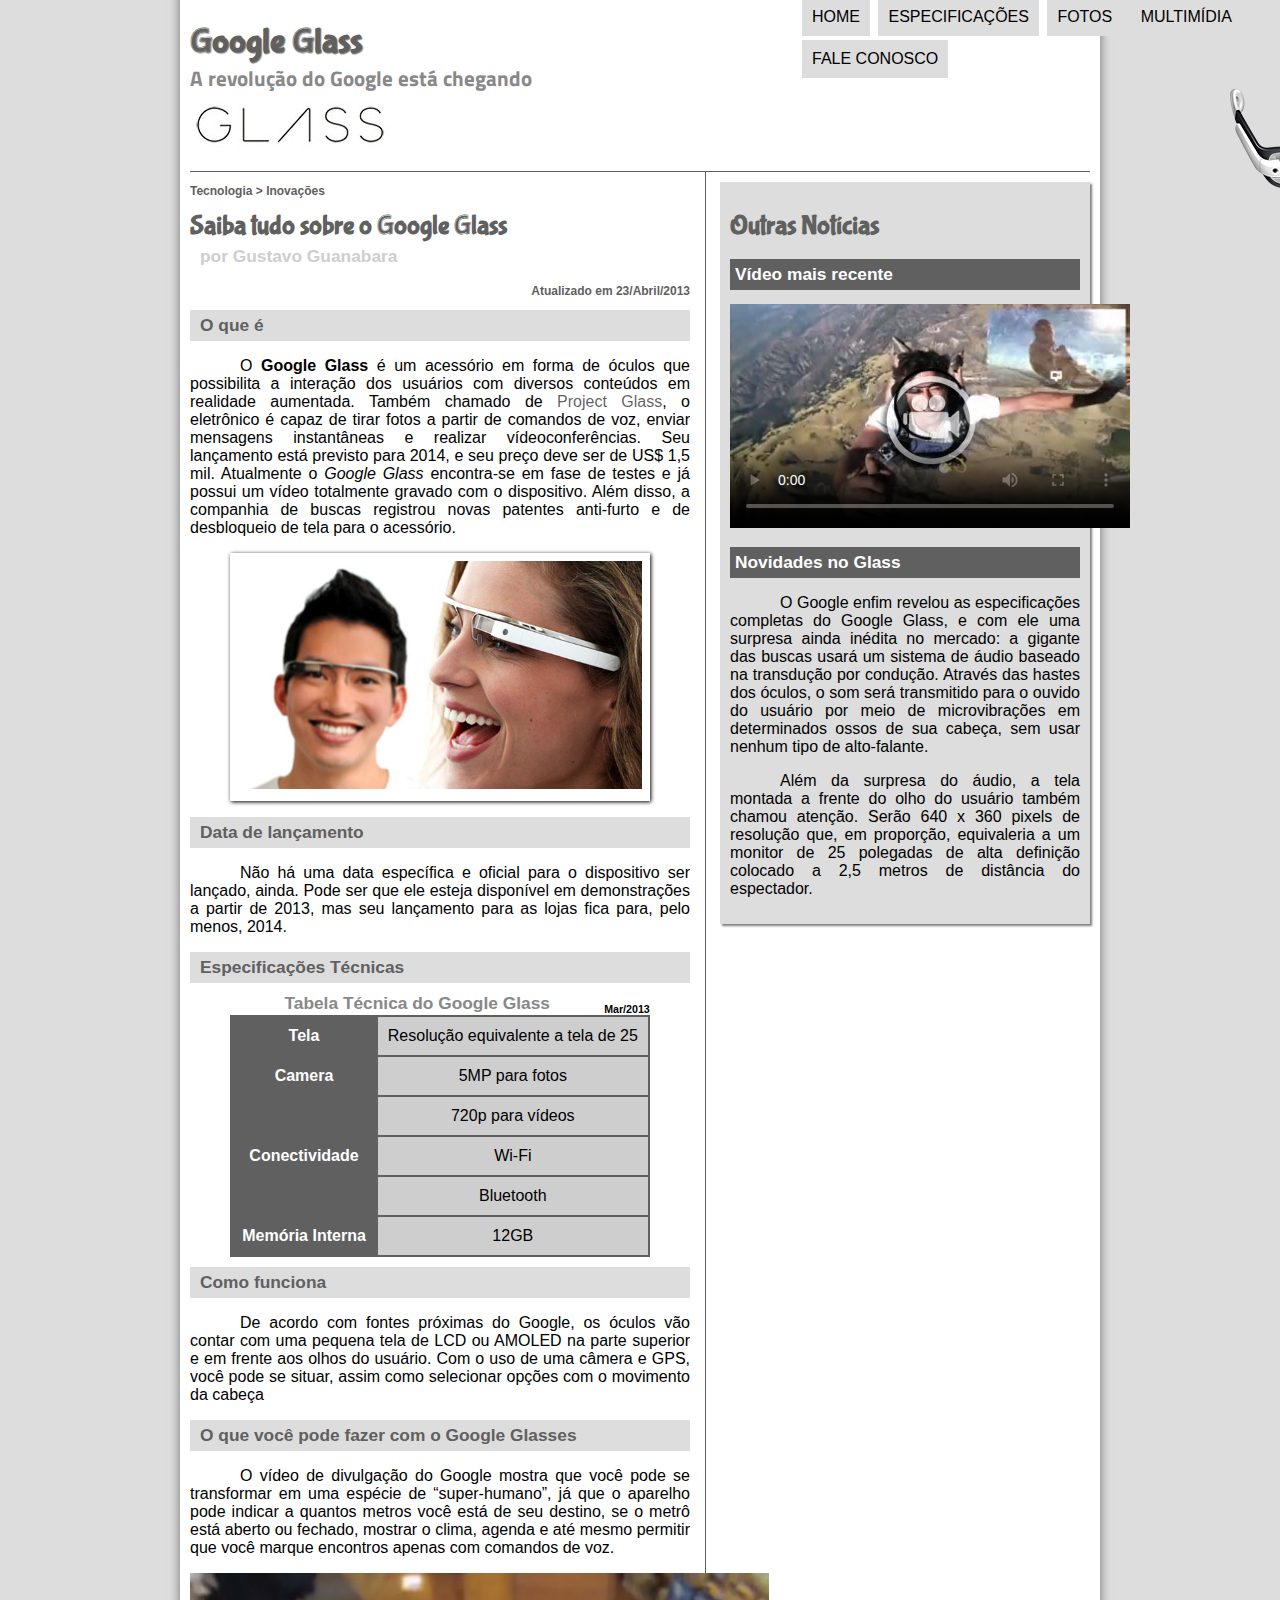
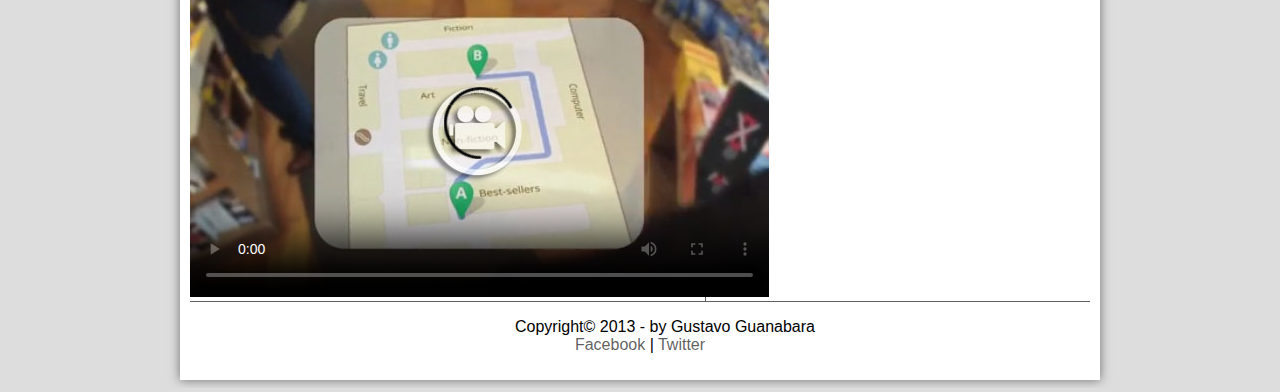
==== projeto-glass-html5/index.html @ 700832e9 "Troquei as pastas k" ====
<!DOCTYPE HTML>
<html lang="pt-br">
    
<head>
    <meta charset="utf-8">
    <title>Tudo sobre Google Glass</title>
    <link rel="stylesheet" type="text/css" href="_css/estilo.css"/>
</head>
<script language="javascript" src="_javascript/funcoes.js"></script>
<body>

<div id="interface">

    <header id="cabecalho">

    <hgroup>
        <h1>Google Glass</h1>
        <h2>A revolução do Google está chegando</h2>
    </hgroup>

    <img id="icone" src="_imagens/glass-oculos-preto-peq.png">

    <nav id="menu">
        <h1>Menu Principal</h1>
        <ul type>
            <li onmouseover="mudaFoto('_imagens/home.png')" onmouseout="semMouse()"><a href="index.html">Home</a></li>
            <li onmouseover="mudaFoto('_imagens/especificacoes.png')" onmouseout="semMouse()"><a href="specs.html">Especificações</a></li>
            <li onmouseover="mudaFoto('_imagens/fotos.png')" onmouseout="semMouse()"><a href="fotos.html">Fotos</a></li>
            <li onmouseover="mudaFoto('_imagens/multimidia.png')" onmouseout="semMouse()"><a href="multimidia.html">Multimídia</a></li>
            <li onmouseover="mudaFoto('_imagens/contato.png')" onmouseout="semMouse()"><a href="fale-conosco.html">Fale conosco</a></li> 
        </ul>
    </nav>

    </header>

    <section id="corpo">

        <article id="noticia-principal">
            <header id="cabecalho-artigo">
                <hgroup>
                <h3>Tecnologia > Inovações</h3>
                <h1>Saiba tudo sobre o Google Glass</h1>
                <h2>por Gustavo Guanabara</h2>
                <h3 class="direita">Atualizado em 23/Abril/2013</h3>
                </hgroup>
            </header>
            <h2 style="text-align: left">O que é</h2>
            <p>O <b>Google Glass</b> é um acessório em forma de óculos que possibilita a interação dos usuários com diversos conteúdos em realidade aumentada. Também chamado de <a href="https://www.google.com/glass/start/" target="_blank">Project Glass</a>, o eletrônico é capaz de tirar fotos a partir de comandos de voz, enviar mensagens instantâneas e realizar vídeoconferências. Seu lançamento está previsto para 2014, e seu preço deve ser de US$ 1,5 mil. Atualmente o <em>Google Glass</em> encontra-se em fase de testes e já possui um vídeo totalmente gravado com o dispositivo. Além disso, a companhia de buscas registrou novas patentes anti-furto e de desbloqueio de tela para o acessório.</p>

        <figure class="foto-legenda">
            <img src="_imagens/glass-quadro-homem-mulher.jpg">
            <figcaption>
                <h3>Google Glass</h3>
                <p>Uma nova maneira de ver o mundo</p>
            </figcaption>
        </figure>

        <h2>Data de lançamento</h2>
        <p>Não há uma data específica e oficial para o dispositivo ser lançado, ainda. Pode ser que ele esteja disponível em demonstrações a partir de 2013, mas seu lançamento para as lojas fica para, pelo menos, 2014.</p>

        <h2>Especificações Técnicas</h2>
        <table id="tabelaspec">
            <caption>Tabela Técnica do Google Glass <span>Mar/2013</span></caption>

            <tr><td class="ce">Tela</td><td class="cd">Resolução equivalente a tela de 25</td></tr>
            <tr><td rowspan="2" class="ce">Camera</td><td class="cd">5MP para fotos</td></tr>
            <tr><td class="cd">720p para vídeos</td></tr>
            <tr><td rowspan="2" class="ce">Conectividade</td><td class="cd">Wi-Fi</td></tr>
            <tr><td class="cd">Bluetooth</td></tr>
            <tr><td class="ce">Memória Interna</td><td class="cd">12GB</td></tr>
        </table>
        <h2>Como funciona</h2>
        <p>De acordo com fontes próximas do Google, os óculos vão contar com uma pequena tela de LCD ou AMOLED na parte superior e em frente aos olhos do usuário. Com o uso de uma câmera e GPS, você pode se situar, assim como selecionar opções com o movimento da cabeça</p>

        <h2>O que você pode fazer com o Google Glasses</h2>
        <p>O vídeo de divulgação do Google mostra que você pode se transformar em uma espécie de “super-<wbr/>humano”, já que o aparelho pode indicar a quantos metros você está de seu destino, se o metrô está aberto ou fechado, mostrar o clima, agenda e até mesmo permitir que você marque encontros apenas com comandos de voz.</p>

        <video id="front-vid1" controls="controls" poster="_imagens/video-mini01.jpg">
            <source src="_media/one-day.mp4" type="video/mp4">
        </video>
            
        </article>
    </section>
    <aside id=lateral>
        <h1>Outras Notícias</h1>
        <h2>Vídeo mais recente</h2>

        <video id="front-vid2" controls="controls" poster="_imagens/video-mini02.jpg">
            <source src="_media/how-it-feels.mp4" type="video/mp4">
        </video>

        <h2>Novidades no Glass</h2>
        <p>O Google enfim revelou as especificações completas do Google Glass, e com ele uma surpresa ainda inédita no mercado: a gigante das buscas usará um sistema de áudio baseado na transdução por condução. Através das hastes dos óculos, o som será transmitido para o ouvido do usuário por meio de microvibrações em determinados ossos de sua cabeça, sem usar nenhum tipo de alto-falante.</p>

        <p>Além da surpresa do áudio, a tela montada a frente do olho do usuário também chamou atenção. Serão 640 x 360 pixels de resolução que, em proporção, equivaleria a um monitor de 25 polegadas de alta definição colocado a 2,5 metros de distância do espectador.</p>
    </aside>
    <footer id="rodape">
        <p>Copyright&copy; 2013 - by Gustavo Guanabara<br/>
        <a href="https://facebook.com/cursosemvideo" target=blank>Facebook</a> | <a href="https://twitter.com/cursosemvideo" target=blank>Twitter</a></p>
    </footer>

</div>

</body>

</html>
---- projeto-glass-html5/_css/estilo.css ----
@charset "utf-8";
@import url('https://fonts.googleapis.com/css2?family=Titillium+Web&display=swap');
@font-face {
    font-family: 'FonteLogo';
    src: url(../_fonts/bubblegum-sans-regular.otf);
}
body {
    font-family: arial, sans-serif;
    background-color: #dddddd;
    color: rgba(0, 0, 0, 1);
}

div#interface {
    width: 900px;
    background-color: #ffffff;
    margin: -20px auto 0px auto;
    box-shadow: 0px 0px 10px rgba(0, 0, 0, 0.5);
    padding: 10px;
}

header#cabecalho img#icone {
    position: absolute;
    left: 1230px;
    top: 70px;
}

header#cabecalho {
    border-bottom: 1px #606060 solid;
    height: 150px;
    background: url("../_imagens/glass-logo-peq.jpg") no-repeat 0px 80px;
}

header#cabecalho h1{
    font-family: 'FonteLogo', sans-serif;
    font-size: 26pt;
    color: #606060;
    text-shadow: 1px 1px 1px rgba(0, 0, 0, 0.5);
    padding: 0px;
    margin-bottom: 0px;
}

header#cabecalho h2{
    font-family: 'Titillium Web', sans-serif;
    color: #888888;
    font-size: 16pt;
    padding: 0px;
    margin-top: 0px;
}

p {
    text-align: justify;
    text-indent: 50px;
}

a {
    color: #000000a4;
    text-decoration: none;
}

a:hover {
    text-decoration: underline;
}

/* Formatação de imagens com legendas*/

figure.foto-legenda {
    position: relative;
    border: 8px solid white;
    box-shadow: 1px 1px 4px black;
}

figure.foto-legenda img{
    width: 100%;
    height: 100%
}

figure.foto-legenda figcaption {
    opacity: 0;
    position: absolute;
    top: 0px;
    background-color: rgba(0, 0, 0, 0.4);
    color: white;
    width: 100%;
    height: 100%;
    padding: 10px;
    box-sizing: border-box;
    transition: 1s;
}

figure.foto-legenda:hover figcaption{
    opacity: 1;
}

/*Formatação do menu*/

nav#menu {
    display: block;
}

nav#menu ul{
    list-style: none;
    text-transform: uppercase;
    position: absolute;
    top: -20px;
    left: 760px;
}

nav#menu li{
    display: inline-block;
    background-color: #dddddd;
    padding: 10px;
    margin: 2px;
    transition: background-color 1s;
}

nav#menu li:hover {
    background-color: #606060;
}

nav#menu h1{
    display: none;
}

nav#menu a {
    color: #000000;
    text-decoration: none;
}

nav#menu a:hover{
    color: #ffffff;
    text-decoration: underline;
}

section#corpo {
    display: block;
    width: 500px;
    float: left;
    border-right: 1px solid #606060;
    padding-right: 15px;
}

article#noticia-principal h2 {
    font-size: 13pt;
    color: #606060;
    background-color: #dddddd;
    padding: 5px 0px 5px 10px;
    margin: 10px 0px 10px 0px;
}

header#cabecalho-artigo h1 {
    font-family: 'FonteLogo', 'sans-serif';
    font-size: 20pt;
    color: #606060;
    margin-bottom: 0px;
    margin-top: 0px;
}

.direita {
    text-align: right;
}

header#cabecalho-artigo h2 {
    font-size: 13pt;
    color: #cecece;
    background-color: #ffffff;
    margin: 0px;
}

header#cabecalho-artigo h3 {
    font-size: 12px;
    color: #606060;
}

table#tabelaspec {
    border: 1px solid #606060;
    border-spacing: 0px;
    margin-left: auto;
    margin-right: auto;
}

table#tabelaspec td {
    border: 1px solid #606060;
    padding: 10px;
    text-align: center;
    vertical-align: middle;
}

table#tabelaspec td.ce {
    color: #ffffff; 
    background-color: #606060;
    vertical-align: top;
    font-weight: bold;
}

table#tabelaspec td.cd {
    background-color: #cecece;
}

table#tabelaspec caption{
    color: #888888;
    font-size: 13pt;
    font-weight: bolder;
}

table#tabelaspec caption span {
    display: block;
    float: right;
    color: #000000;
    font-size: 8pt;
    margin-top: 10px;
}

aside#lateral {
    display: block;
    width: 350px;
    float: right;
    background-color: #dddddd;
    padding: 10px;
    margin-top: 10px;
    box-shadow: 2px 2px 2px rgba(0, 0, 0, 0.5);
}

aside#lateral h1 {
    font-family: 'FonteLogo', sans-serif;
    font-size: 20pt;
    color: #606060;
}

aside#lateral h2 {
    background-color: #606060;
    font-size: 13pt;
    color: #ffffff;
    padding: 5px;
}

footer#rodape {
    clear: both;
    border-top: 1px solid #606060;
}

footer#rodape p {
    text-align: center;
}
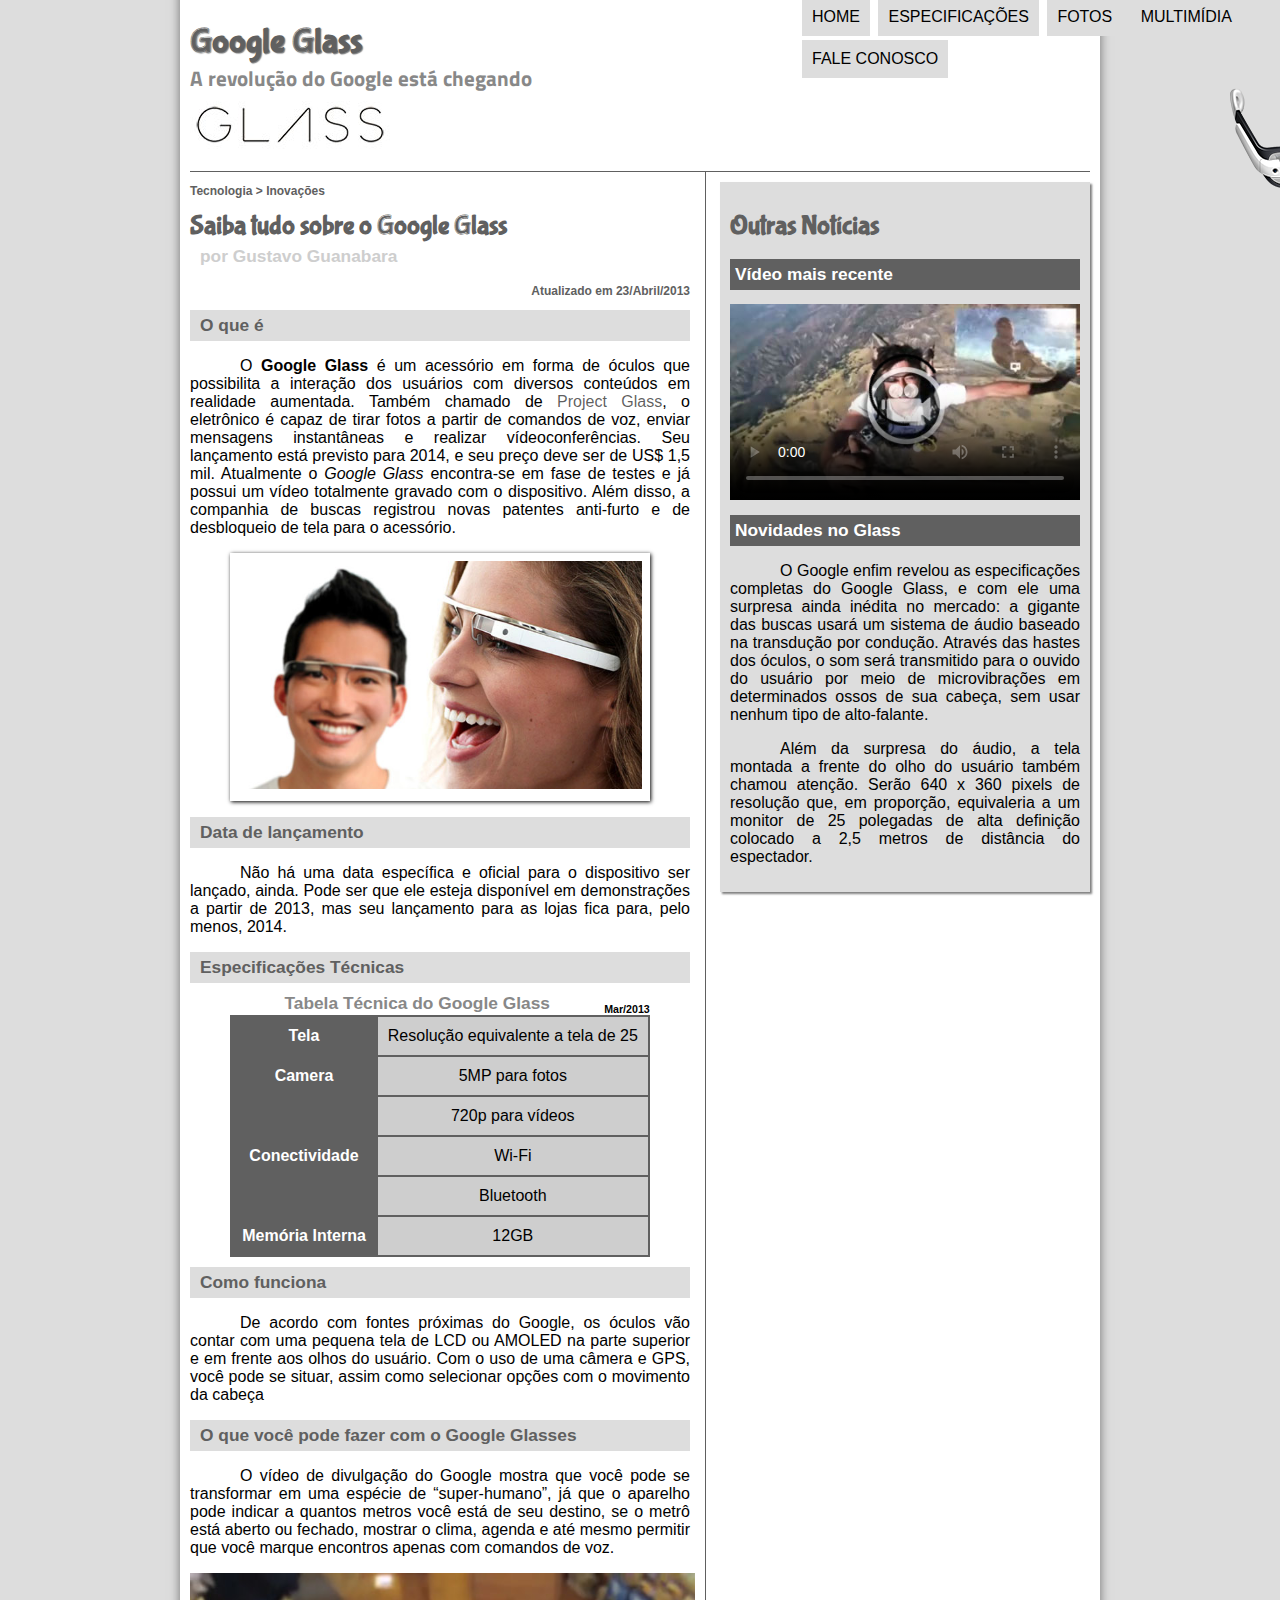
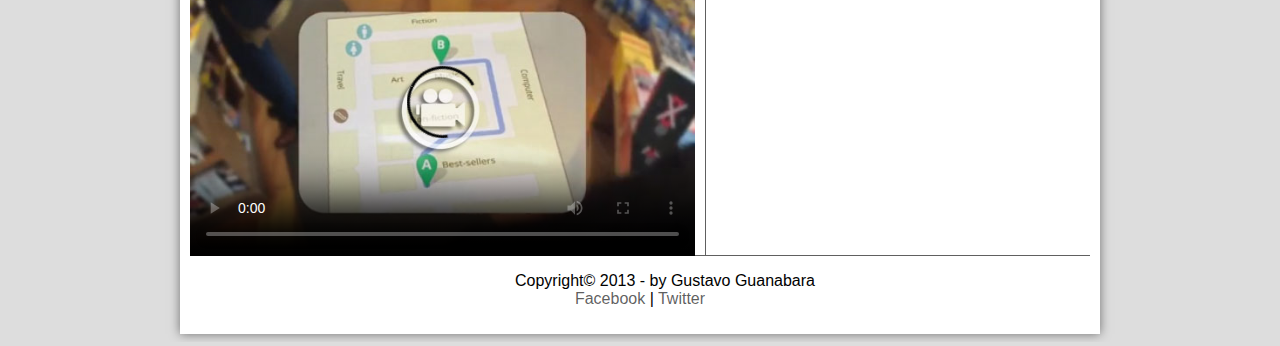
==== commit ad6fc4f6: "Alteração nos vídeos do index" ====
--- a/projeto-glass-html5/index.html
+++ b/projeto-glass-html5/index.html
@@ -5,6 +5,7 @@
     <meta charset="utf-8">
     <title>Tudo sobre Google Glass</title>
     <link rel="stylesheet" type="text/css" href="_css/estilo.css"/>
+    <link rel="stylesheet" type="text/css" href="_css/media.css"/>
 </head>
 <script language="javascript" src="_javascript/funcoes.js"></script>
 <body>
@@ -75,17 +76,18 @@
         <h2>O que você pode fazer com o Google Glasses</h2>
         <p>O vídeo de divulgação do Google mostra que você pode se transformar em uma espécie de “super-<wbr/>humano”, já que o aparelho pode indicar a quantos metros você está de seu destino, se o metrô está aberto ou fechado, mostrar o clima, agenda e até mesmo permitir que você marque encontros apenas com comandos de voz.</p>
 
-        <video id="front-vid1" controls="controls" poster="_imagens/video-mini01.jpg">
+        <video id="front1" controls="controls" poster="_imagens/video-mini01.jpg">
             <source src="_media/one-day.mp4" type="video/mp4">
         </video>
             
         </article>
     </section>
+
     <aside id=lateral>
         <h1>Outras Notícias</h1>
         <h2>Vídeo mais recente</h2>
 
-        <video id="front-vid2" controls="controls" poster="_imagens/video-mini02.jpg">
+        <video id="front2" controls="controls" poster="_imagens/video-mini02.jpg">
             <source src="_media/how-it-feels.mp4" type="video/mp4">
         </video>
 
@@ -94,6 +96,7 @@
 
         <p>Além da surpresa do áudio, a tela montada a frente do olho do usuário também chamou atenção. Serão 640 x 360 pixels de resolução que, em proporção, equivaleria a um monitor de 25 polegadas de alta definição colocado a 2,5 metros de distância do espectador.</p>
     </aside>
+
     <footer id="rodape">
         <p>Copyright&copy; 2013 - by Gustavo Guanabara<br/>
         <a href="https://facebook.com/cursosemvideo" target=blank>Facebook</a> | <a href="https://twitter.com/cursosemvideo" target=blank>Twitter</a></p>
--- a/projeto-glass-html5/_css/media.css
+++ b/projeto-glass-html5/_css/media.css
@@ -0,0 +1,46 @@
+@charset "UTF-8";
+
+div#tv-radio {
+    width: 900px;
+    height: 580px;
+    margin: auto;
+    background: url("../_imagens/radio-tv.png") no-repeat;
+
+}
+
+audio#musica {
+    display: block;
+    position: relative;
+    left: 575px;
+    top: 490px;
+    width: 300px;
+
+}
+
+video#filme {
+    display: block;
+    position: relative;
+    left: 90px;
+    top: 68px;
+    width: 440px;
+    
+}
+
+video#front1 {
+    display: block;
+    position: center;
+    left: 10px;
+    top: 0;
+    bottom: 100px;
+    width: 505px;
+
+}
+
+video#front2 {
+    display: block;
+    position: relative;
+    left: 0px;
+    top: 0px; 
+    width: 350px;
+
+}